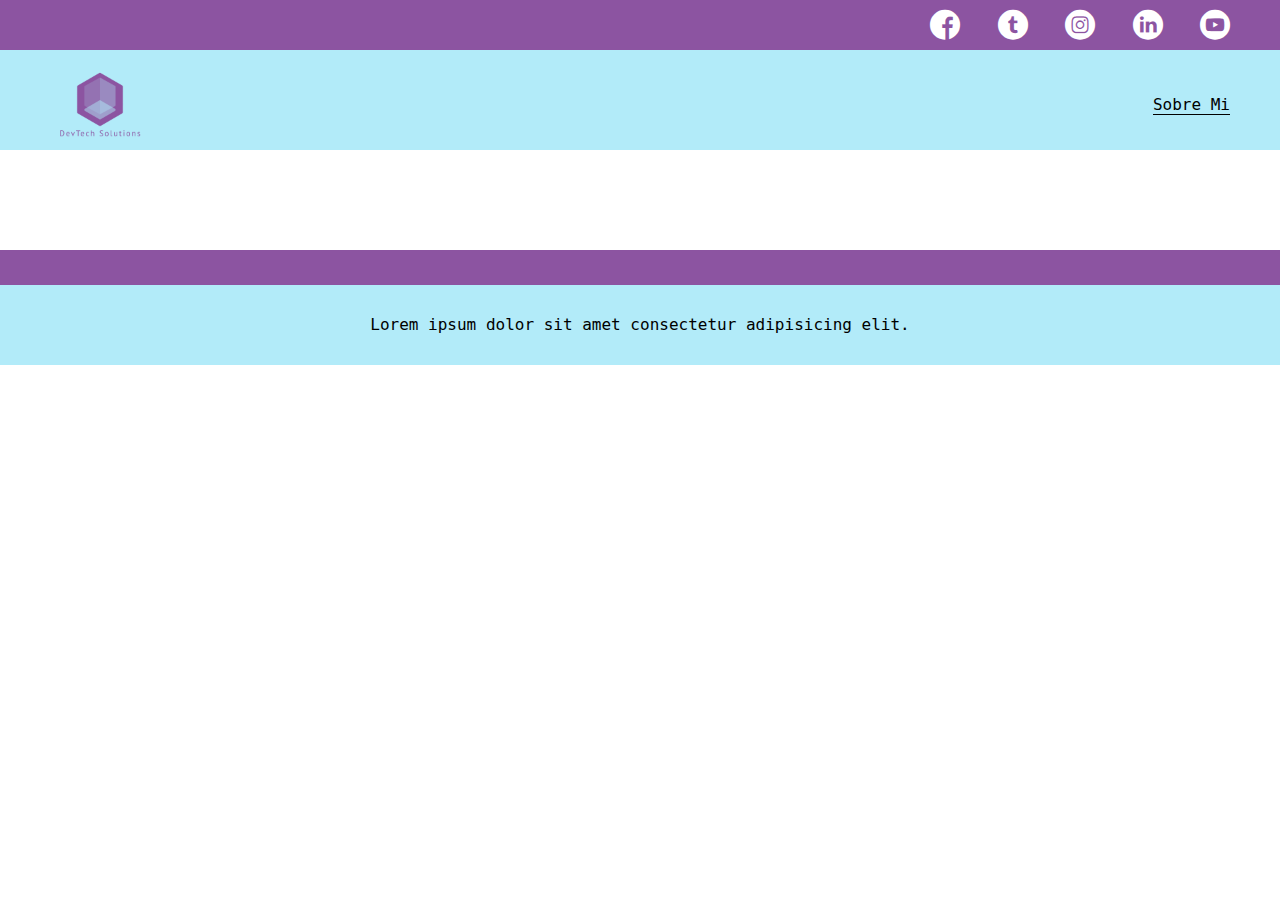
==== blog.html @ e7602d22 "Estructura de la pantalla de blog" ====
<!DOCTYPE html>
<html lang="en">
  <head>
    <meta charset="UTF-8" />
    <meta http-equiv="X-UA-Compatible" content="IE=edge" />
    <meta name="viewport" content="width=device-width, initial-scale=1.0" />
    <title>Mi blog personal</title>
    <link rel="stylesheet" href="./css/main.css" />
    <link rel="stylesheet" href="./css/font/flaticon.css" />
  </head>
  <body>
    <header>
      <section class="header__icons-container">
        <div class="header__icons">
          <a href="#"><span class="fimanager flaticon-001-facebook"></span></a>

          <a href="#"><span class="fimanager flaticon-002-twitter"></span></a>

          <a href="#"
            ><span class="fimanager flaticon-011-instagram"></span>
          </a>

          <a href="#"><span class="fimanager flaticon-010-linkedin"></span></a>

          <a href="#"><span class="fimanager flaticon-008-youtube"></span></a>
        </div>
      </section>

      <nav>
        <section class="nav__logo-container">
          <a href=""
            ><img src="./assets/img/logo_transparent.png" alt="logo de blog"
          /></a>
        </section>

        <section class="nav__profile">
          <a href="/perfil.html">Sobre Mi</a>
        </section>
      </nav>
    </header>

    <main>
        <section class="grid-container blogpost-img-container">
            <img src="" alt="">
        </section>
        <section class="blogpost-main-container">
            <div class="grid-container">
                <h3></h3>
                <article>
                    <h1></h1>
                    <p></p>
                    <p></p>
                    <p></p>
                </article>
            </div>
        </section>

        <section class="contact-main-container">
            <div>
                <img src="" alt="">
                <div class="contact-left">
                    <a href=""></a>
                    <p></p>
                </div>
            </div>

            <div>
                <img src="" alt="">
                <div class="contact-right">
                    <a href=""></a>
                    <p></p>
                </div>
            </div>
        </section>
    </main>

    <footer>
      <p>Lorem ipsum dolor sit amet consectetur adipisicing elit.</p>
    </footer>
  </body>
</html>
---- css/main.css ----
@import url(‘https://fonts.googleapis.com/css?family=Roboto+Mono:400,500,700|Roboto+Slab:400,700|Roboto:400,500,700,900&display=swap’);
:root {
  --header-background: #b2ebf9;
  --deep-black: black;
  --just-white: white;
  --deep-purple: #8c54a1;
  --header-purple: #9a8ac0;
}

body {
  margin: 0;
  padding: 0;
  font-family: "Roboto mono", monospace;
}

.home-body{
    position: fixed;
    top: 0;
    bottom: 0;
    left: 0;
    right: 0;
}

.grid-container{
  max-width: 980px;
  margin: auto;
}

a {
  text-decoration: none;
  display: inline;
  color: var(--deep-black);
}

header {
  width: 100%;
  height: 140px;
  /* border: 1px solid black; */
  display: grid;
  grid-template-rows: 1fr 1fr;
}

header .header__icons-container {
  width: 100%;
  height: 50px;
  display: grid;
  background-color: var(--deep-purple);
}

header .header__icons-container .header__icons {
  width: 300px;
  height: auto;
  display: flex;
  justify-items: flex-end;
  align-items: center;
  justify-content: space-between;
  justify-self: end;
  margin-right: 50px;
}

header .header__icons span::before {
  /* los íconos se tratarán como fuentes */
  color: white;
  font-size: 30px;
}

nav {
  display: grid;
  grid-template-columns: 1fr 1fr;
  height: 100px;
  background-color: var(--header-background);
}

nav .nav__logo-container {
  margin-left: 50px;
}
nav .nav__logo-container img {
  width: 100px;
  margin-top: 5px;
}
nav .nav__profile {
  display: flex;
  align-items: center;
  justify-content: flex-end;
  margin-right: 50px;
}
nav .nav__profile a {
  color: var(--deep-black);
  border-bottom: 1px solid var(--deep-black);
  font-family: "Roboto mono", monospace;
}

.home-main {
  display: grid;
  grid-template-columns: 1fr 4fr 1fr;
  height: 100%;
  background-image: url("../assets/img/background.jpg");
  background-position: center;
  background-repeat: no-repeat;
  background-size: cover;
}
.home-main section {
  display: grid;
  grid-column: 2;
  justify-items: center;
  height: 350px;
  margin-top: 80px;
}

.home-main-text {
  font-family: "Roboto mono", monospace;
  font-size: 30px;
  font-weight: 700px;
  letter-spacing: 10px;
  text-align: center;
  color: white;
}

.home-main-button {
  width: 110px;
  height: 50px;
  background-color: var(--header-background);
  text-align: center;
  font-weight: 700;
  font-size: 18px;
  line-height: 50px;
}

.home-main-button a {
  font-weight: 700;
  font-size: 18px;
}

/* ------------------Pagina de Blogs-------------------- */

.blogs-main{
    display: grid;
}

.blogs-news-container{
    background-color: var(--header-purple);
    padding: 0 50px 40px;
    margin:30px 20px;
}

.blogs-main-new{
    display: grid;
    grid-template-columns: 2fr 1fr;
    grid-template-rows: 2fr;
}

.blogs-news-img-container{
    grid-column: 1;
}

.blogs-news-img-container img{
    width:85%;
}

.blogs-news-info-container{
    grid-column:2;
}

.blogs-news-info-container p{
    margin-bottom: 35px;
}

.blogs-posts-container{
    padding: 0 50px 40px;
}

.blogs-posts-container h3{
    border-bottom: 2px solid var(--header-background);
    padding-bottom: 20px;
    text-align: center;
}

.blogs-button{
  border: 1px solid var(--header-background);
  padding: 10px 15px;
  font-size:12px;
  background-color: var(--header-background);
}

.blogs-button:hover {
	border: 1px solid white;
	color: white;
	background-color:var(--deep-purple);
}

.blogs-posts-container .post-container {
  display: inline-block;
  padding-left: 10px;
  max-width: 30%;
  margin-bottom: 50px;
}
.blogs-posts-container .post-container p {
  margin-bottom: 35px;
}
.blogs-posts-container .post-container img {
  width: 100%;
}

footer{
  width: 100%;
  height: 80px;
  background-color:var(--header-background);
  border-top: 35px solid var(--deep-purple);
  text-align: center;
}

footer p{
  color: black;
  margin-top: 30px;
}
---- css/font/flaticon.css ----
@font-face {
  font-family: "Flaticon";
  src: url("./Flaticon.eot");
  src: url("./Flaticon.eot?#iefix") format("embedded-opentype"),
       url("./Flaticon.woff2") format("woff2"),
       url("./Flaticon.woff") format("woff"),
       url("./Flaticon.ttf") format("truetype"),
       url("./Flaticon.svg#Flaticon") format("svg");
  font-weight: normal;
  font-style: normal;
}

@media screen and (-webkit-min-device-pixel-ratio:0) {
  @font-face {
    font-family: "Flaticon";
    src: url("./Flaticon.svg#Flaticon") format("svg");
  }
}

.fimanager:before {
      display: inline-block;
  font-family: "Flaticon";
  font-style: normal;
  font-weight: normal;
  font-variant: normal;
  line-height: 1;
  text-decoration: inherit;
  text-rendering: optimizeLegibility;
  text-transform: none;
  -moz-osx-font-smoothing: grayscale;
  -webkit-font-smoothing: antialiased;
  font-smoothing: antialiased;
    display: block;
}

.flaticon-001-facebook:before { content: "\f100"; }
.flaticon-002-twitter:before { content: "\f101"; }
.flaticon-003-whatsapp:before { content: "\f102"; }
.flaticon-004-groupme:before { content: "\f103"; }
.flaticon-005-kik:before { content: "\f104"; }
.flaticon-006-skype:before { content: "\f105"; }
.flaticon-007-periscope:before { content: "\f106"; }
.flaticon-008-youtube:before { content: "\f107"; }
.flaticon-009-itunes:before { content: "\f108"; }
.flaticon-010-linkedin:before { content: "\f109"; }
.flaticon-011-instagram:before { content: "\f10a"; }
.flaticon-012-messenger:before { content: "\f10b"; }
.flaticon-013-twitter:before { content: "\f10c"; }
.flaticon-014-snapchat:before { content: "\f10d"; }
.flaticon-015-reddit:before { content: "\f10e"; }
.flaticon-016-tiktok:before { content: "\f10f"; }
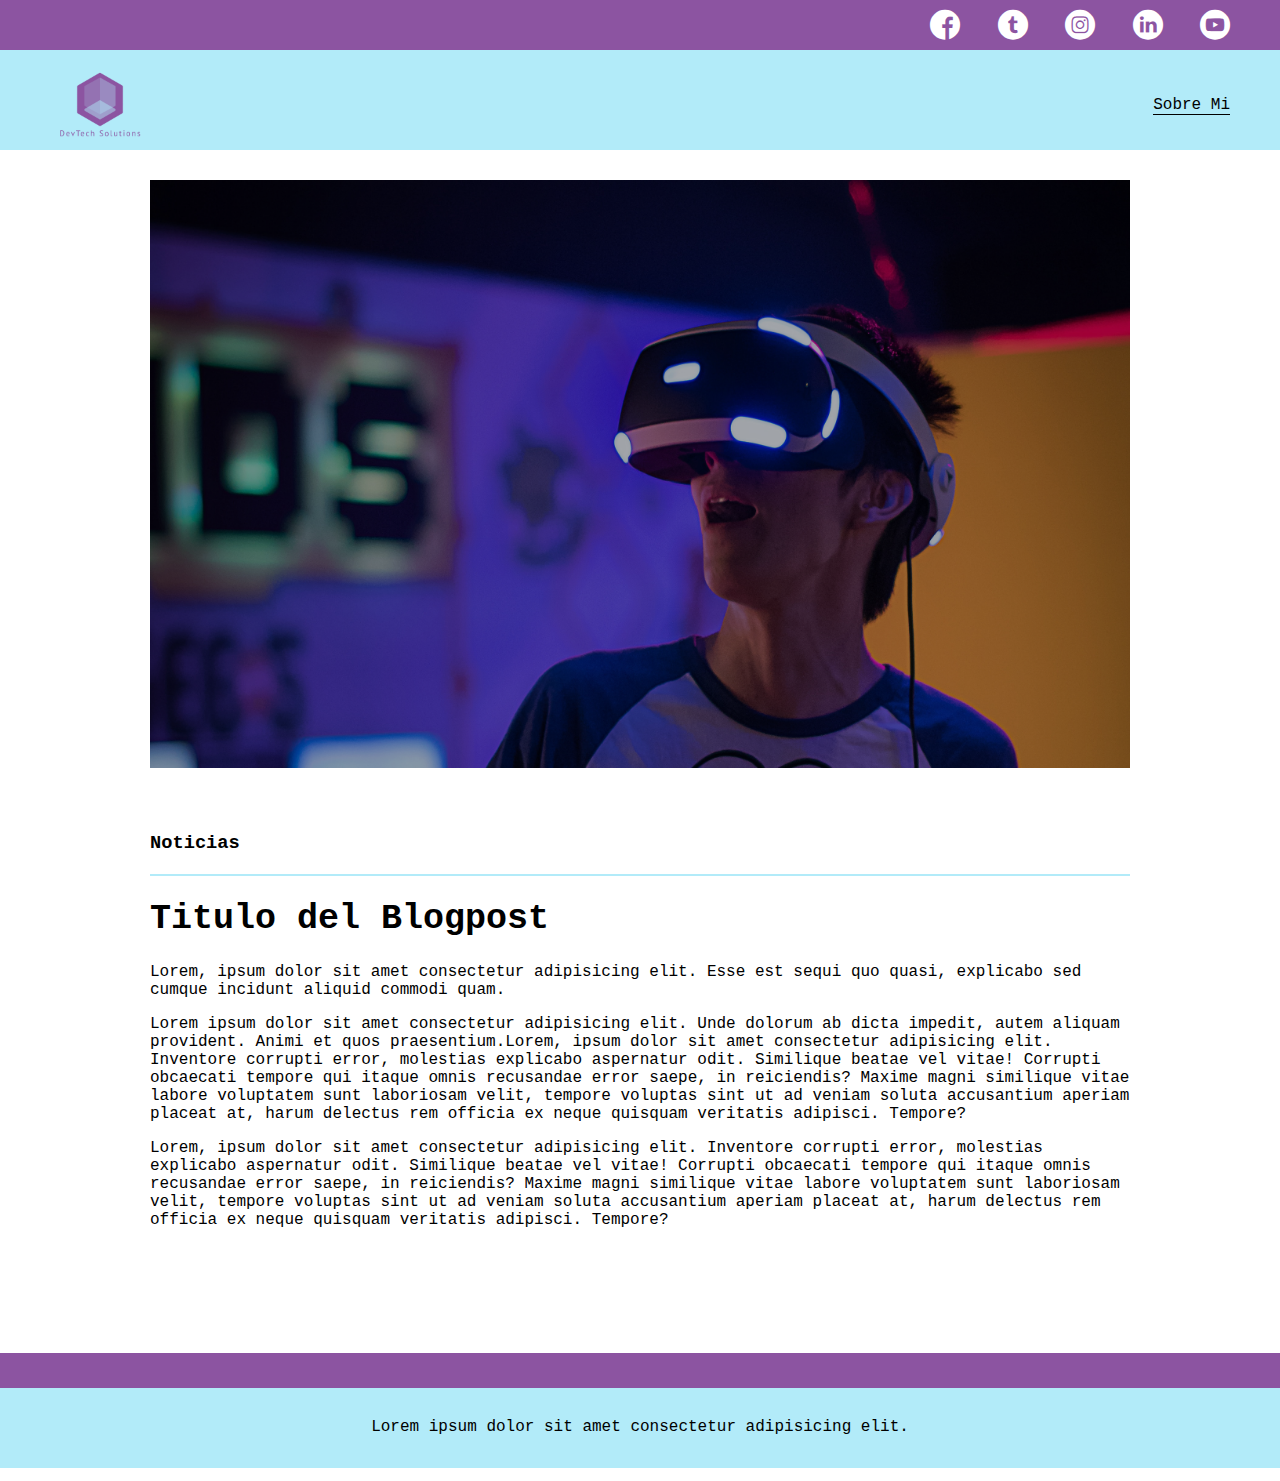
==== commit 2fc27cfb: "Estilos de la pantalla de blog" ====
--- a/blog.html
+++ b/blog.html
@@ -40,38 +40,62 @@
     </header>
 
     <main>
-        <section class="grid-container blogpost-img-container">
-            <img src="" alt="">
-        </section>
-        <section class="blogpost-main-container">
-            <div class="grid-container">
-                <h3></h3>
-                <article>
-                    <h1></h1>
-                    <p></p>
-                    <p></p>
-                    <p></p>
-                </article>
-            </div>
-        </section>
+      <section class="grid-container blogpost-img-container">
+        <img src="/assets/img/blogs/post-2.png" alt="" />
+      </section>
+      <section class="blogpost-main-container">
+        <div class="grid-container">
+          <h3>Noticias</h3>
+          <article>
+            <h1>Titulo del Blogpost</h1>
+            <p>
+              Lorem, ipsum dolor sit amet consectetur adipisicing elit. Esse est
+              sequi quo quasi, explicabo sed cumque incidunt aliquid commodi
+              quam.
+            </p>
+            <p>
+              Lorem ipsum dolor sit amet consectetur adipisicing elit. Unde
+              dolorum ab dicta impedit, autem aliquam provident. Animi et quos
+              praesentium.Lorem, ipsum dolor sit amet consectetur adipisicing
+              elit. Inventore corrupti error, molestias explicabo aspernatur
+              odit. Similique beatae vel vitae! Corrupti obcaecati tempore qui
+              itaque omnis recusandae error saepe, in reiciendis? Maxime magni
+              similique vitae labore voluptatem sunt laboriosam velit, tempore
+              voluptas sint ut ad veniam soluta accusantium aperiam placeat at,
+              harum delectus rem officia ex neque quisquam veritatis adipisci.
+              Tempore?
+            </p>
+            <p>
+              Lorem, ipsum dolor sit amet consectetur adipisicing elit.
+              Inventore corrupti error, molestias explicabo aspernatur odit.
+              Similique beatae vel vitae! Corrupti obcaecati tempore qui itaque
+              omnis recusandae error saepe, in reiciendis? Maxime magni
+              similique vitae labore voluptatem sunt laboriosam velit, tempore
+              voluptas sint ut ad veniam soluta accusantium aperiam placeat at,
+              harum delectus rem officia ex neque quisquam veritatis adipisci.
+              Tempore?
+            </p>
+          </article>
+        </div>
+      </section>
 
-        <section class="contact-main-container">
-            <div>
-                <img src="" alt="">
-                <div class="contact-left">
-                    <a href=""></a>
-                    <p></p>
-                </div>
-            </div>
+      <section class="contact-main-container">
+        <div>
+          <img src="" alt="" />
+          <div class="contact-left">
+            <a href=""></a>
+            <p></p>
+          </div>
+        </div>
 
-            <div>
-                <img src="" alt="">
-                <div class="contact-right">
-                    <a href=""></a>
-                    <p></p>
-                </div>
-            </div>
-        </section>
+        <div>
+          <img src="" alt="" />
+          <div class="contact-right">
+            <a href=""></a>
+            <p></p>
+          </div>
+        </div>
+      </section>
     </main>
 
     <footer>
--- a/css/main.css
+++ b/css/main.css
@@ -214,3 +214,25 @@
   margin-top: 30px;
 }
 
+/* ------------------Pagina de Blog-------------------- */
+
+.blogpost-img-container{
+  padding: 40px 50px 40px;
+}
+
+.blogpost-img-container img{
+  width: 100%;
+}
+
+.blogpost-main-container{
+  padding: 0 50px 40px;
+}
+
+.blogpost-main-container h3{
+  border-bottom: 2px solid var(--header-background);
+  padding-bottom: 20px;
+}
+
+.blogpost-main-container article h1{
+  font-size:35px;
+}
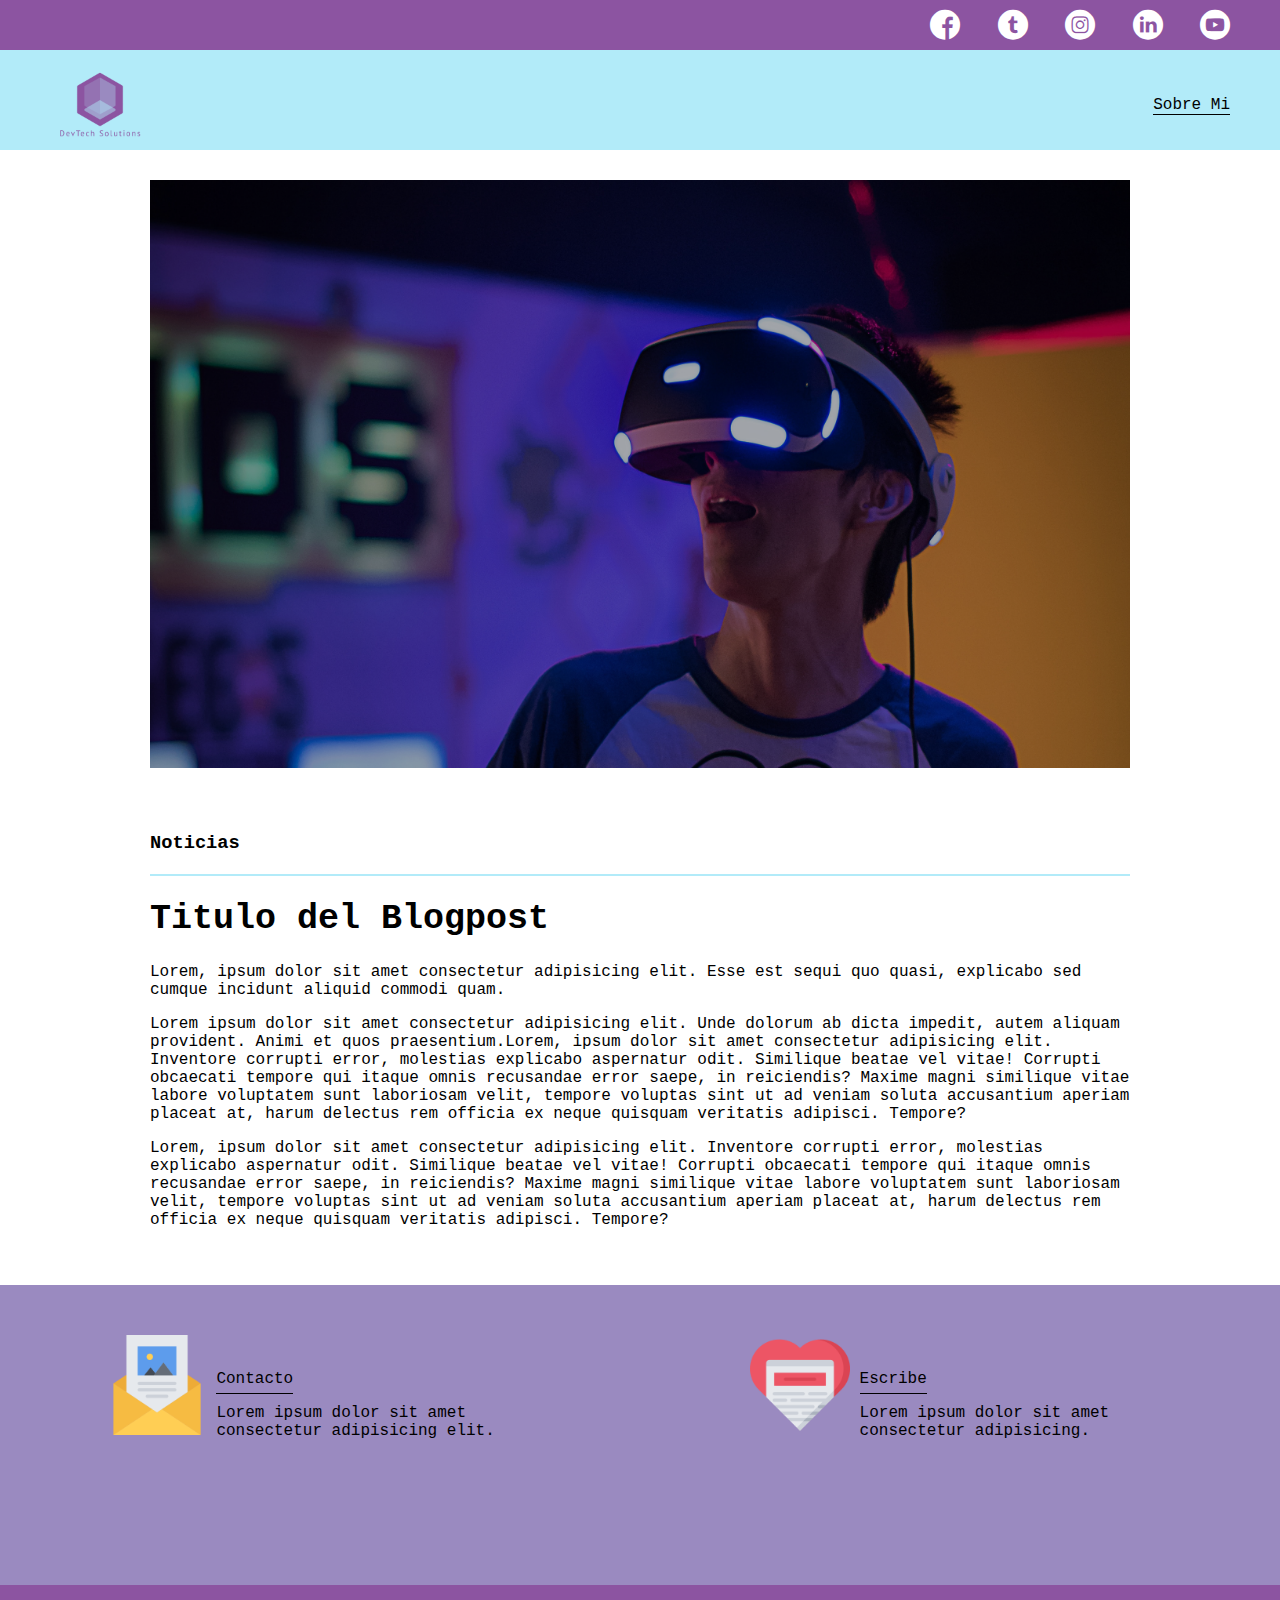
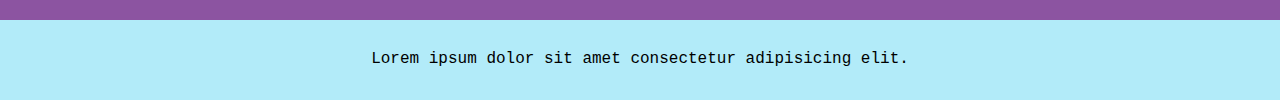
==== commit c3be7b55: "Sección de contacto terminada" ====
--- a/blog.html
+++ b/blog.html
@@ -81,18 +81,18 @@
 
       <section class="contact-main-container">
         <div>
-          <img src="" alt="" />
+          <img src="./assets/img/013-newsletter.png" alt="" />
           <div class="contact-left">
-            <a href=""></a>
-            <p></p>
+            <a href="">Contacto</a>
+            <p>Lorem ipsum dolor sit amet consectetur adipisicing elit.</p>
           </div>
         </div>
 
         <div>
-          <img src="" alt="" />
+          <img src="./assets/img/006-like.png" alt="" />
           <div class="contact-right">
-            <a href=""></a>
-            <p></p>
+            <a href="">Escribe</a>
+            <p>Lorem ipsum dolor sit amet consectetur adipisicing.</p>
           </div>
         </div>
       </section>
--- a/css/main.css
+++ b/css/main.css
@@ -236,3 +236,32 @@
 .blogpost-main-container article h1{
   font-size:35px;
 }
+
+.contact-main-container{
+  width: 100%;
+  min-height: 250px;
+  background-color: var(--header-purple);
+  text-align: center;
+  padding-bottom:50px;
+}
+
+.contact-main-container div{
+  display: inline-block;
+  width: 49.5%;
+  height: 100%;
+}
+
+.contact-main-container div a{
+  border-bottom:1px solid black;
+  padding-bottom:5px;
+}
+
+.contact-main-container .contact-left, .contact-right{
+  text-align: initial;
+  margin-top: 85px;
+}
+
+.contact-main-container img{
+  width: 100px;
+}
+
